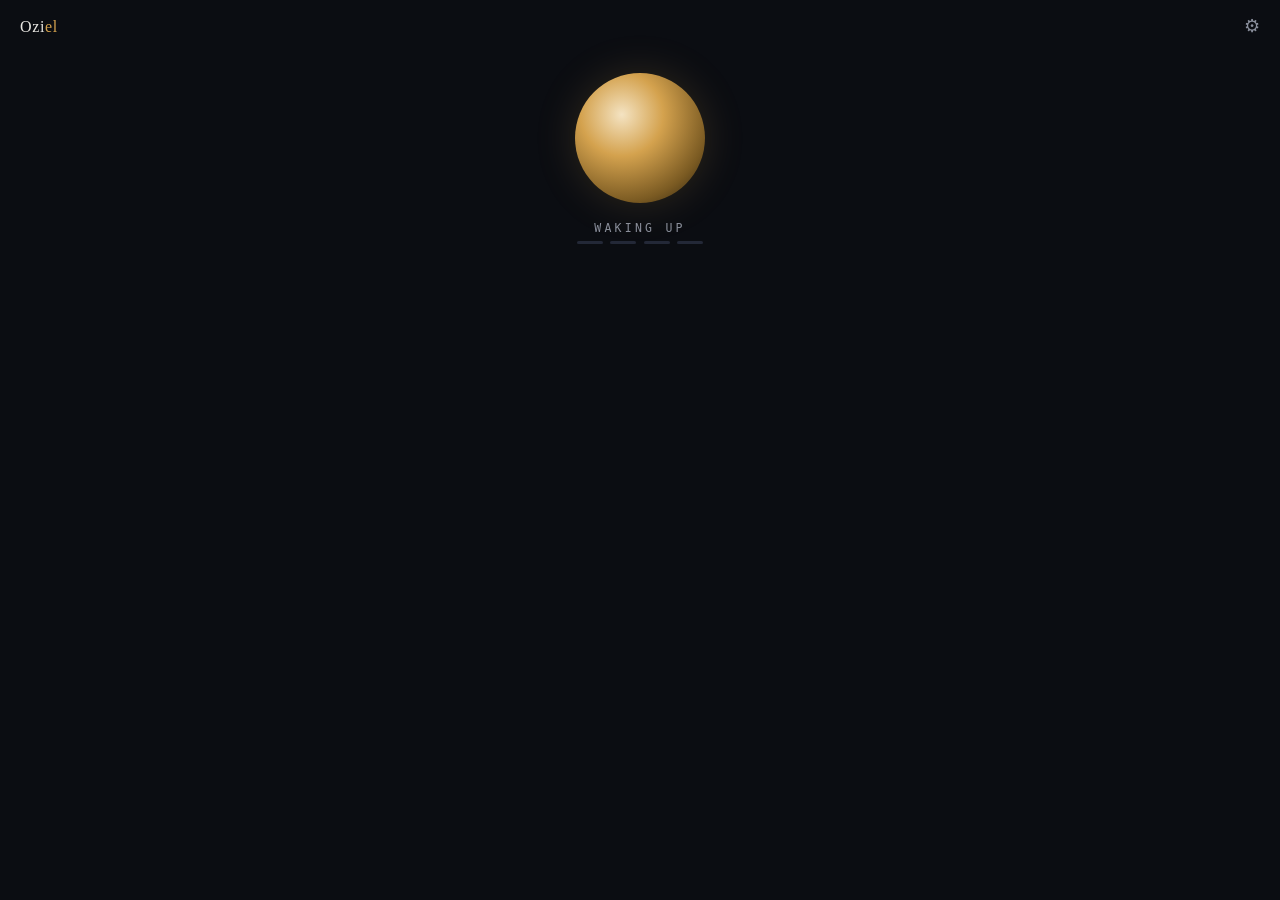
==== oziel/ui/app.html @ 60351906 "The Presence: first runnable build — orb window + voice-driven setup (key, hearing check, voice pick" ====
<!DOCTYPE html>
<html lang="en">
<head>
<meta charset="UTF-8">
<title>Oziel</title>
<style>
  :root {
    --bg: #0b0d12; --ink: #e8e6e1; --dim: #8a8f9c;
    --accent: #d4a24e; --accent-soft: rgba(212,162,78,0.18);
  }
  * { margin: 0; padding: 0; box-sizing: border-box; }
  body {
    background: var(--bg); color: var(--ink);
    font-family: ui-serif, "Iowan Old Style", Georgia, serif;
    height: 100vh; overflow: hidden; user-select: none;
  }
  header {
    display: flex; justify-content: space-between; align-items: center;
    padding: 1rem 1.25rem;
  }
  header .brand { letter-spacing: 0.04em; }
  header .brand em { font-style: normal; color: var(--accent); }
  header button {
    background: none; border: none; color: var(--dim);
    font-size: 1.1rem; cursor: pointer;
  }
  header button:hover { color: var(--accent); }

  /* ------ the orb ------ */
  .stage { display: flex; flex-direction: column; align-items: center; padding-top: 1.25rem; }
  .orb {
    width: 130px; height: 130px; border-radius: 50%;
    background: radial-gradient(circle at 36% 32%,
      #f4e3c2 0%, var(--accent) 34%, #7a5a22 72%, #211a0d 100%);
    box-shadow: 0 0 42px var(--accent-soft);
    animation: breathe 4.5s ease-in-out infinite;
    position: relative;
  }
  @keyframes breathe {
    0%, 100% { transform: scale(1);    box-shadow: 0 0 32px var(--accent-soft); }
    50%      { transform: scale(1.05); box-shadow: 0 0 58px var(--accent-soft); }
  }
  .orb.speaking { animation: glow 0.9s ease-in-out infinite; }
  @keyframes glow {
    0%, 100% { box-shadow: 0 0 40px rgba(212,162,78,0.35); transform: scale(1.02); }
    50%      { box-shadow: 0 0 85px rgba(212,162,78,0.65); transform: scale(1.08); }
  }
  .orb.listening::after {
    content: ""; position: absolute; inset: -14px; border-radius: 50%;
    border: 1.5px solid var(--accent); opacity: 0;
    animation: ripple 1.6s ease-out infinite;
  }
  @keyframes ripple {
    0% { transform: scale(0.85); opacity: 0.7; } 100% { transform: scale(1.25); opacity: 0; }
  }
  .orb.dim { filter: grayscale(0.8) brightness(0.55); animation: none; }

  .status {
    margin-top: 1.1rem; font-family: ui-monospace, Consolas, monospace;
    font-size: 0.72rem; letter-spacing: 0.28em; color: var(--dim);
    text-transform: uppercase;
  }

  /* ------ captions / content ------ */
  .content { padding: 1.4rem 1.6rem; text-align: center; }
  .caption { color: var(--ink); font-size: 1.02rem; line-height: 1.55; min-height: 3.2em; }
  .caption .err { color: #d46a4e; font-size: 0.9rem; }

  .cards { display: flex; flex-direction: column; gap: 0.6rem; margin-top: 1.1rem; }
  .card {
    background: #12151d; border: 1px solid #232837; border-radius: 10px;
    color: var(--ink); padding: 0.8rem 1rem; font-size: 0.98rem;
    cursor: pointer; font-family: inherit;
    display: flex; justify-content: space-between; align-items: center;
  }
  .card:hover { border-color: var(--accent); }
  .card.primary { border-color: var(--accent); background: var(--accent-soft); }
  .card small { color: var(--dim); font-family: ui-monospace, Consolas, monospace; font-size: 0.7rem; }
  .card:disabled { opacity: 0.45; cursor: wait; }

  input[type="password"] {
    width: 100%; background: #12151d; border: 1px solid #232837; border-radius: 10px;
    color: var(--ink); padding: 0.8rem 1rem; font-family: ui-monospace, Consolas, monospace;
    font-size: 0.9rem; outline: none; text-align: center;
  }
  input:focus { border-color: var(--accent); }

  .chips {
    display: flex; gap: 0.45rem; justify-content: center; margin-top: 0.4rem;
  }
  .chip {
    width: 26px; height: 3px; border-radius: 2px; background: #232837;
  }
  .chip.on { background: var(--accent); }

  .meter { margin-top: 1.4rem; font-family: ui-monospace, Consolas, monospace; font-size: 0.72rem; color: var(--dim); }
  .meter .bar { height: 3px; background: #232837; border-radius: 2px; margin-top: 0.4rem; }
  .meter .fill { height: 100%; background: var(--accent); border-radius: 2px; width: 0%; }

  /* settings slide-over */
  #settings {
    position: fixed; inset: 0; background: rgba(11,13,18,0.96);
    padding: 2rem 1.6rem; transform: translateX(100%); transition: transform 0.25s ease;
    overflow-y: auto;
  }
  #settings.open { transform: translateX(0); }
  #settings h2 { font-weight: 400; margin-bottom: 1.2rem; }
  #settings .row { margin-bottom: 1rem; text-align: left; }
  #settings .row label { display: block; color: var(--dim); font-size: 0.8rem; margin-bottom: 0.4rem; }
</style>
</head>
<body>
<header>
  <span class="brand">Ozi<em>el</em></span>
  <button id="gear" title="Settings">⚙</button>
</header>

<div class="stage">
  <div class="orb" id="orb"></div>
  <div class="status" id="status">WAKING UP</div>
  <div class="chips" id="chips" hidden>
    <div class="chip" data-s="key"></div><div class="chip" data-s="hear"></div>
    <div class="chip" data-s="voice"></div><div class="chip" data-s="done"></div>
  </div>
</div>

<div class="content">
  <div class="caption" id="caption"></div>
  <div class="cards" id="cards"></div>
  <div class="meter" id="meter" hidden>
    <span id="meterText">credits $0.00 / $10.00</span>
    <div class="bar"><div class="fill" id="meterFill"></div></div>
  </div>
</div>

<div id="settings">
  <h2>Settings</h2>
  <div class="row"><label>Voice</label><div class="cards" id="setVoice"></div></div>
  <div class="row"><label>Replies</label><div class="cards" id="setVerbosity"></div></div>
  <div class="row"><label>Go-phrase</label>
    <button class="card" disabled>Recorded by voice — arrives with my ears (next build)</button>
  </div>
  <button class="card" id="closeSettings">← Back</button>
</div>

<script>
const $ = id => document.getElementById(id);
const api = () => window.pywebview.api;
const VOICES = [
  ["en_paul_neutral", "Neutral", "steady and calm"],
  ["en_paul_confident", "Confident", "gets things done"],
  ["en_paul_happy", "Happy", "sunny, upbeat"],
];

function orb(state) {           // idle | speaking | listening | dim
  $("orb").className = "orb" + (state === "idle" ? "" : " " + state);
}
function status(t) { $("status").textContent = t; }
function caption(t, isErr) {
  $("caption").innerHTML = isErr ? `<span class="err">${t}</span>` : t;
}
function cards(list) {          // [[label, onclick, primary, sub], ...]
  const box = $("cards"); box.innerHTML = "";
  for (const [label, fn, primary, sub] of list) {
    const b = document.createElement("button");
    b.className = "card" + (primary ? " primary" : "");
    b.innerHTML = label + (sub ? `<small>${sub}</small>` : "");
    b.onclick = () => fn(b);
    box.appendChild(b);
  }
}
function chip(step) {
  $("chips").hidden = false;
  const order = ["key", "hear", "voice", "done"];
  document.querySelectorAll(".chip").forEach(c =>
    c.classList.toggle("on", order.indexOf(c.dataset.s) <= order.indexOf(step)));
}
async function speakUI(text, voice) {
  orb("speaking"); status("SPEAKING");
  const r = await api().speak(text, voice || null);
  orb("idle"); status("IDLE");
  if (!r.ok) caption("Voice error: " + r.error, true);
  return r.ok;
}

/* ---------- setup flow ---------- */
function stepKey() {
  chip("key"); orb("dim"); status("SETUP — YOUR KEY");
  caption("Paste your Mistral API key.<br>It's the only thing you'll ever type.");
  const box = $("cards"); box.innerHTML = "";
  const input = document.createElement("input");
  input.type = "password"; input.placeholder = "sk-…";
  const go = document.createElement("button");
  go.className = "card primary"; go.textContent = "Connect";
  go.onclick = async () => {
    go.disabled = true; status("CHECKING KEY");
    const r = await api().save_key(input.value);
    if (r.ok) stepHear();
    else { go.disabled = false; caption(r.error, true); status("SETUP — YOUR KEY"); }
  };
  box.append(input, go);
}
async function stepHear() {
  chip("hear"); orb("idle");
  caption("From here on, we talk.");
  cards([]);
  await new Promise(r => setTimeout(r, 400));
  orb("speaking"); status("SPEAKING");
  caption("“Hello. I'm Oziel. If you can hear me clearly, tap yes.”");
  const r = await api().greet();
  orb("idle"); status("WAITING");
  if (!r.ok) { caption("I couldn't speak: " + r.error, true); }
  cards([
    ["Yes — I hear you", () => stepVoice(), true],
    ["Play it again", () => stepHear()],
  ]);
}
function stepVoice() {
  chip("voice"); status("SETUP — PICK MY VOICE");
  caption("Which voice should be mine?<br>Tap ▶ to hear each.");
  cards(VOICES.map(([slug, name, sub]) => [
    `▶ ${name}`,
    async (btn) => {
      btn.disabled = true;
      await speakUI(null_or_sample(slug), slug);
      btn.disabled = false;
      cards([[`Use ${name}`, async () => {
        await api().choose_voice(slug); stepDone();
      }, true], ["← Hear the others", () => stepVoice()]]);
    },
    false, sub,
  ]));
}
function null_or_sample(slug) {
  return {
    en_paul_neutral: "This is my neutral voice. Steady and calm.",
    en_paul_confident: "This is my confident voice. I get things done.",
    en_paul_happy: "This is my happy voice. Every errand is a pleasure!",
  }[slug];
}
async function stepDone() {
  chip("done"); status("FINISHING");
  caption("That's everything for today.<br>My ears — and your go-phrase — arrive in the next build.");
  cards([]);
  orb("speaking");
  await api().complete_setup();
  home();
}

/* ---------- home ---------- */
async function home() {
  $("chips").hidden = true;
  const s = await api().get_state();
  orb("idle"); status("RESTING — EARS ARRIVE NEXT BUILD");
  caption("I'm set up. The voice loop is the next milestone.");
  cards([["Say hello", async () => {
    await speakUI("Hello Immanuel. Still here. Still ready.");
    status("RESTING — EARS ARRIVE NEXT BUILD");
  }, true]]);
  $("meter").hidden = false;
  $("meterText").textContent = `credits $${s.usage_usd.toFixed(2)} / $10.00`;
  $("meterFill").style.width = Math.min(100, s.usage_usd * 10) + "%";
}

/* ---------- settings ---------- */
$("gear").onclick = async () => {
  const s = await api().get_state();
  const v = $("setVoice"); v.innerHTML = "";
  for (const [slug, name] of VOICES) {
    const b = document.createElement("button");
    b.className = "card" + (s.voice === slug ? " primary" : "");
    b.textContent = name;
    b.onclick = async () => { await api().choose_voice(slug); $("gear").onclick(); };
    v.appendChild(b);
  }
  const vb = $("setVerbosity"); vb.innerHTML = "";
  for (const level of ["brief", "chatty"]) {
    const b = document.createElement("button");
    b.className = "card" + (s.verbosity === level ? " primary" : "");
    b.textContent = level;
    b.onclick = async () => { await api().set_verbosity(level); $("gear").onclick(); };
    vb.appendChild(b);
  }
  $("settings").classList.add("open");
};
$("closeSettings").onclick = () => $("settings").classList.remove("open");

/* ---------- boot ---------- */
window.addEventListener("pywebviewready", async () => {
  const s = await api().get_state();
  if (s.setup_complete) home();
  else if (s.has_key) stepHear();
  else stepKey();
});
</script>
</body>
</html>
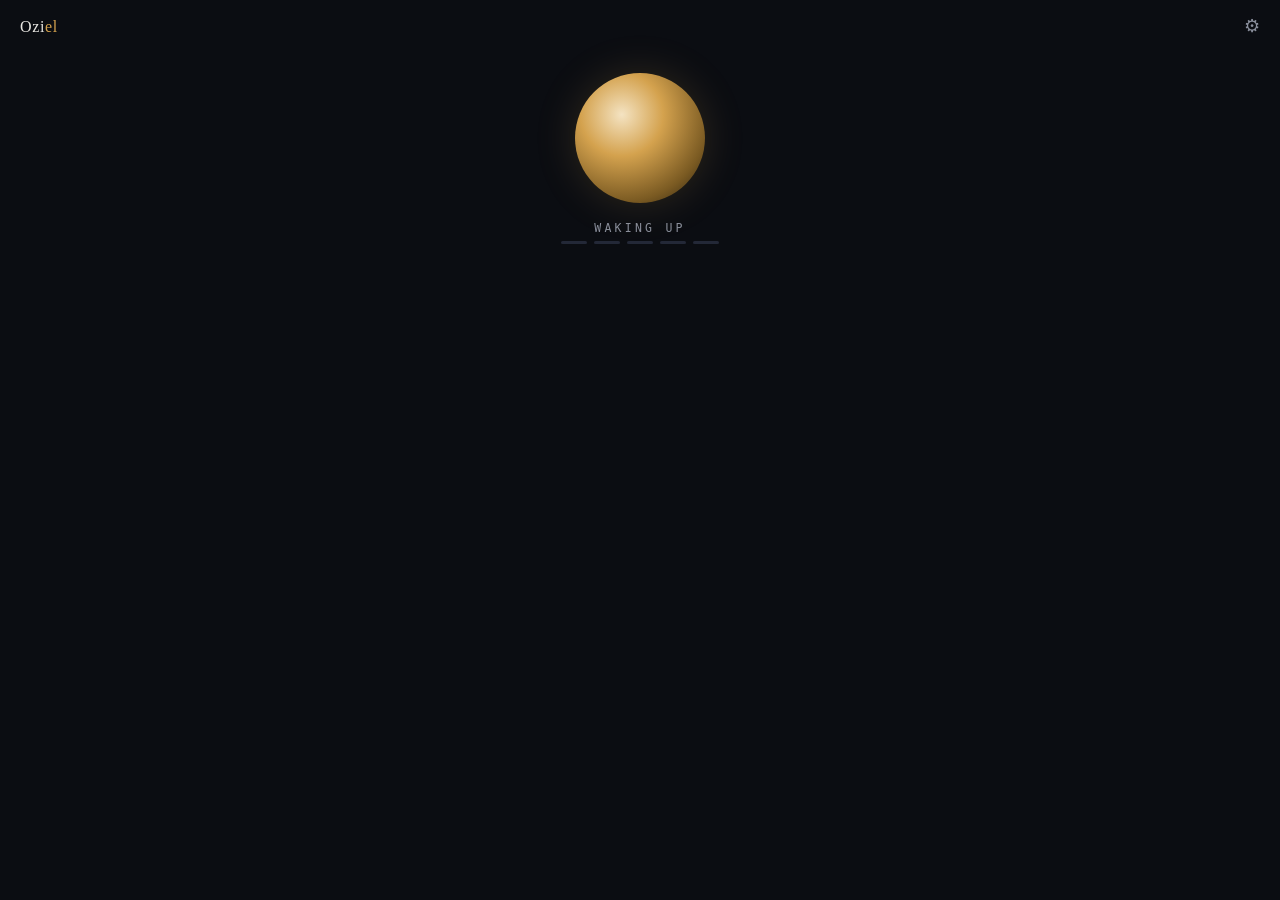
==== commit 6801e3f1: "Setup: add name step (Oziel greets you by name), personalize home, Reset setup in settings Co-Author" ====
--- a/oziel/ui/app.html
+++ b/oziel/ui/app.html
@@ -78,7 +78,7 @@
   .card small { color: var(--dim); font-family: ui-monospace, Consolas, monospace; font-size: 0.7rem; }
   .card:disabled { opacity: 0.45; cursor: wait; }
 
-  input[type="password"] {
+  input[type="password"], input[type="text"] {
     width: 100%; background: #12151d; border: 1px solid #232837; border-radius: 10px;
     color: var(--ink); padding: 0.8rem 1rem; font-family: ui-monospace, Consolas, monospace;
     font-size: 0.9rem; outline: none; text-align: center;
@@ -120,7 +120,8 @@
   <div class="status" id="status">WAKING UP</div>
   <div class="chips" id="chips" hidden>
     <div class="chip" data-s="key"></div><div class="chip" data-s="hear"></div>
-    <div class="chip" data-s="voice"></div><div class="chip" data-s="done"></div>
+    <div class="chip" data-s="name"></div><div class="chip" data-s="voice"></div>
+    <div class="chip" data-s="done"></div>
   </div>
 </div>
 
@@ -140,6 +141,9 @@
   <div class="row"><label>Go-phrase</label>
     <button class="card" disabled>Recorded by voice — arrives with my ears (next build)</button>
   </div>
+  <div class="row"><label>Start over</label>
+    <button class="card" id="resetSetup">Reset setup — relive the first run</button>
+  </div>
   <button class="card" id="closeSettings">← Back</button>
 </div>
 
@@ -171,7 +175,7 @@
 }
 function chip(step) {
   $("chips").hidden = false;
-  const order = ["key", "hear", "voice", "done"];
+  const order = ["key", "hear", "name", "voice", "done"];
   document.querySelectorAll(".chip").forEach(c =>
     c.classList.toggle("on", order.indexOf(c.dataset.s) <= order.indexOf(step)));
 }
@@ -184,21 +188,31 @@
 }
 
 /* ---------- setup flow ---------- */
-function stepKey() {
+async function stepKey() {
   chip("key"); orb("dim"); status("SETUP — YOUR KEY");
   caption("Paste your Mistral API key.<br>It's the only thing you'll ever type.");
   const box = $("cards"); box.innerHTML = "";
   const input = document.createElement("input");
-  input.type = "password"; input.placeholder = "sk-…";
+  input.type = "password"; input.placeholder = "paste your key here";
   const go = document.createElement("button");
   go.className = "card primary"; go.textContent = "Connect";
-  go.onclick = async () => {
+  const submit = async (fn) => {
     go.disabled = true; status("CHECKING KEY");
-    const r = await api().save_key(input.value);
+    let r;
+    try { r = await fn(); }
+    catch (e) { r = { ok: false, error: "App error: " + e }; }
     if (r.ok) stepHear();
     else { go.disabled = false; caption(r.error, true); status("SETUP — YOUR KEY"); }
   };
+  go.onclick = () => submit(() => api().save_key(input.value));
   box.append(input, go);
+  if (await api().local_key_available()) {
+    const local = document.createElement("button");
+    local.className = "card";
+    local.innerHTML = "Use the key found on this machine <small>.env</small>";
+    local.onclick = () => submit(() => api().use_local_key());
+    box.appendChild(local);
+  }
 }
 async function stepHear() {
   chip("hear"); orb("idle");
@@ -211,9 +225,27 @@
   orb("idle"); status("WAITING");
   if (!r.ok) { caption("I couldn't speak: " + r.error, true); }
   cards([
-    ["Yes — I hear you", () => stepVoice(), true],
+    ["Yes — I hear you", () => stepName(), true],
     ["Play it again", () => stepHear()],
   ]);
+}
+function stepName() {
+  chip("name"); orb("idle"); status("SETUP — YOUR NAME");
+  caption("What should I call you?<br><small style='color:var(--dim)'>Once I have ears, you'll just say it.</small>");
+  const box = $("cards"); box.innerHTML = "";
+  const input = document.createElement("input");
+  input.type = "text"; input.placeholder = "your name";
+  const go = document.createElement("button");
+  go.className = "card primary"; go.textContent = "That's me";
+  go.onclick = async () => {
+    go.disabled = true;
+    const r = await api().save_name(input.value);
+    if (!r.ok) { go.disabled = false; caption(r.error, true); return; }
+    caption("");
+    await speakUI(`Nice to meet you, ${input.value.trim()}. Now — help me pick my voice.`);
+    stepVoice();
+  };
+  box.append(input, go);
 }
 function stepVoice() {
   chip("voice"); status("SETUP — PICK MY VOICE");
@@ -254,7 +286,7 @@
   orb("idle"); status("RESTING — EARS ARRIVE NEXT BUILD");
   caption("I'm set up. The voice loop is the next milestone.");
   cards([["Say hello", async () => {
-    await speakUI("Hello Immanuel. Still here. Still ready.");
+    await speakUI(`Hello${s.user_name ? " " + s.user_name : ""}. Still here. Still ready.`);
     status("RESTING — EARS ARRIVE NEXT BUILD");
   }, true]]);
   $("meter").hidden = false;
@@ -284,6 +316,10 @@
   $("settings").classList.add("open");
 };
 $("closeSettings").onclick = () => $("settings").classList.remove("open");
+$("resetSetup").onclick = async () => {
+  await api().reset_setup();
+  location.reload();
+};
 
 /* ---------- boot ---------- */
 window.addEventListener("pywebviewready", async () => {
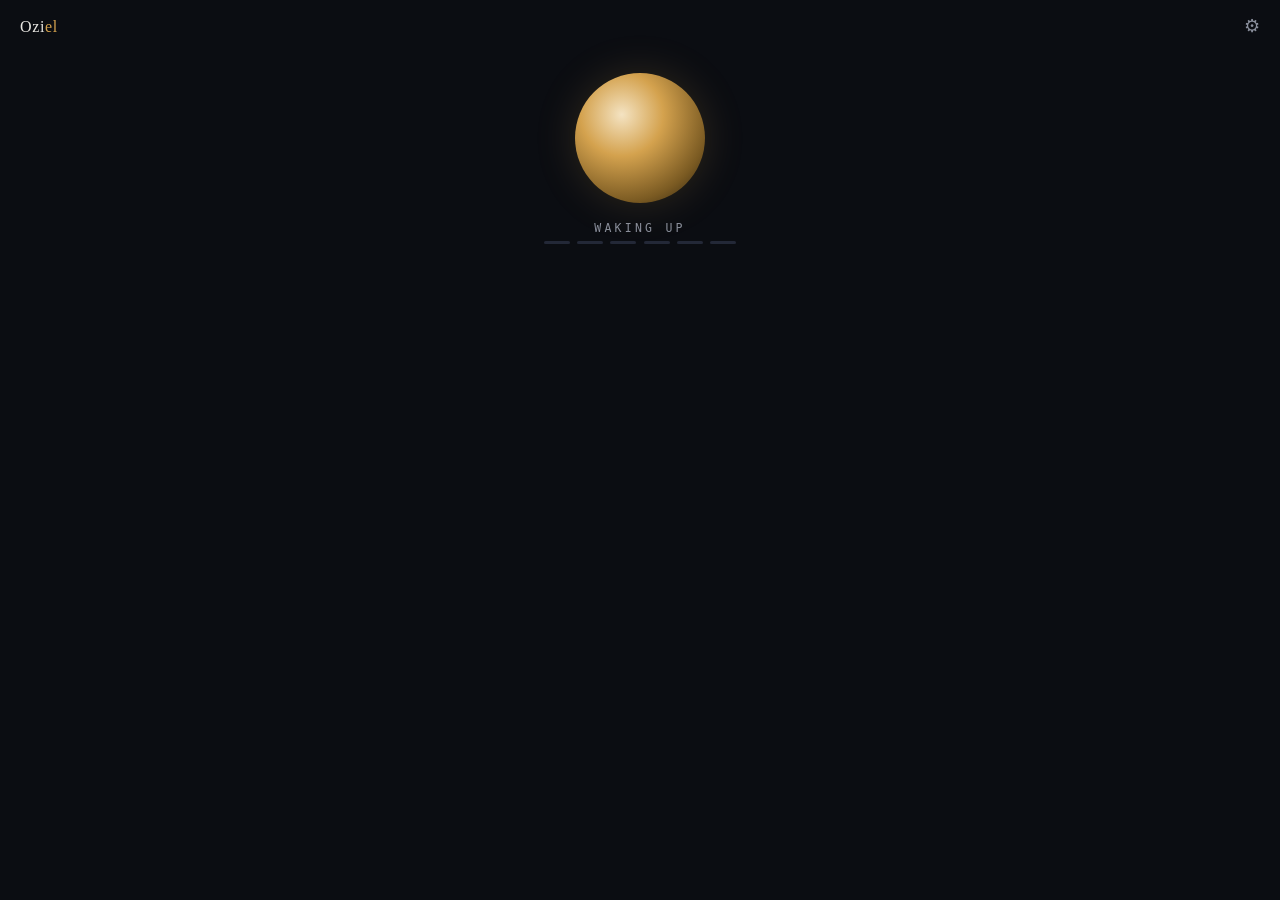
==== commit a1ac8fd2: "The ears: mic capture + STT, voice-captured go-phrase with double-check, push-to-talk conversation o" ====
--- a/oziel/ui/app.html
+++ b/oziel/ui/app.html
@@ -121,7 +121,7 @@
   <div class="chips" id="chips" hidden>
     <div class="chip" data-s="key"></div><div class="chip" data-s="hear"></div>
     <div class="chip" data-s="name"></div><div class="chip" data-s="voice"></div>
-    <div class="chip" data-s="done"></div>
+    <div class="chip" data-s="phrase"></div><div class="chip" data-s="done"></div>
   </div>
 </div>
 
@@ -139,7 +139,7 @@
   <div class="row"><label>Voice</label><div class="cards" id="setVoice"></div></div>
   <div class="row"><label>Replies</label><div class="cards" id="setVerbosity"></div></div>
   <div class="row"><label>Go-phrase</label>
-    <button class="card" disabled>Recorded by voice — arrives with my ears (next build)</button>
+    <button class="card" id="rerecordPhrase">🎙 Re-record go-phrase</button>
   </div>
   <div class="row"><label>Start over</label>
     <button class="card" id="resetSetup">Reset setup — relive the first run</button>
@@ -175,7 +175,7 @@
 }
 function chip(step) {
   $("chips").hidden = false;
-  const order = ["key", "hear", "name", "voice", "done"];
+  const order = ["key", "hear", "name", "voice", "phrase", "done"];
   document.querySelectorAll(".chip").forEach(c =>
     c.classList.toggle("on", order.indexOf(c.dataset.s) <= order.indexOf(step)));
 }
@@ -257,7 +257,7 @@
       await speakUI(null_or_sample(slug), slug);
       btn.disabled = false;
       cards([[`Use ${name}`, async () => {
-        await api().choose_voice(slug); stepDone();
+        await api().choose_voice(slug); stepPhrase(() => stepDone());
       }, true], ["← Hear the others", () => stepVoice()]]);
     },
     false, sub,
@@ -270,9 +270,62 @@
     en_paul_happy: "This is my happy voice. Every errand is a pleasure!",
   }[slug];
 }
+/* ---------- listening + go-phrase ---------- */
+function norm(t) {
+  return (t || "").toLowerCase().replace(/[^a-z0-9\s]/g, "").replace(/\s+/g, " ").trim();
+}
+async function listen(maxs) {
+  orb("listening"); status("LISTENING");
+  const r = await api().record_and_transcribe(maxs || 10);
+  orb("idle"); status("IDLE");
+  return r;
+}
+function stepPhrase(onDone) {
+  chip("phrase"); status("SETUP — YOUR GO-PHRASE");
+  caption("Risky actions — deleting, sending, paying — wait for a phrase only you know.<br>Think of one you'd never say by accident, then tap and say it.");
+  cards([
+    ["🎙 Record my phrase", () => capturePhrase(onDone), true],
+    ["Skip for now", async () => {
+      await speakUI("Skipping. Risky actions stay locked until we set it.");
+      onDone();
+    }],
+  ]);
+}
+async function capturePhrase(onDone) {
+  cards([]); caption("Say your phrase…");
+  const r = await listen(12);
+  if (!r.ok || !r.text) {
+    caption(r.error || "I didn't hear anything.", true);
+    return stepPhrase(onDone);
+  }
+  const phrase = r.text.trim();
+  await speakUI(`I heard: ${phrase}. Did I get it right?`);
+  cards([
+    ["Yes — that's it", () => verifyPhrase(phrase, 1, onDone), true],
+    ["No — try again", () => capturePhrase(onDone)],
+  ]);
+}
+async function verifyPhrase(phrase, round, onDone) {
+  cards([]);
+  caption(`Reliability check ${round} of 2 — say it again.`);
+  await speakUI(round === 1 ? "Say it once more." : "And one last time.");
+  const r = await listen(12);
+  if (!r.ok || norm(r.text) !== norm(phrase)) {
+    caption(`I heard “${(r.text || "—").trim()}” — that didn't match.`, true);
+    return cards([
+      ["Run the check again", () => verifyPhrase(phrase, round, onDone), true],
+      ["Pick a different phrase", () => capturePhrase(onDone)],
+    ]);
+  }
+  if (round < 2) return verifyPhrase(phrase, round + 1, onDone);
+  await api().save_phrase(phrase);
+  await speakUI("Locked in. That phrase stays between us.");
+  onDone();
+}
+
 async function stepDone() {
   chip("done"); status("FINISHING");
-  caption("That's everything for today.<br>My ears — and your go-phrase — arrive in the next build.");
+  caption("That's everything.");
   cards([]);
   orb("speaking");
   await api().complete_setup();
@@ -280,18 +333,38 @@
 }
 
 /* ---------- home ---------- */
+async function refreshMeter(s) {
+  s = s || await api().get_state();
+  $("meter").hidden = false;
+  $("meterText").textContent = `credits $${s.usage_usd.toFixed(2)} / $10.00`;
+  $("meterFill").style.width = Math.min(100, s.usage_usd * 10) + "%";
+}
 async function home() {
   $("chips").hidden = true;
   const s = await api().get_state();
-  orb("idle"); status("RESTING — EARS ARRIVE NEXT BUILD");
-  caption("I'm set up. The voice loop is the next milestone.");
-  cards([["Say hello", async () => {
-    await speakUI(`Hello${s.user_name ? " " + s.user_name : ""}. Still here. Still ready.`);
-    status("RESTING — EARS ARRIVE NEXT BUILD");
-  }, true]]);
-  $("meter").hidden = false;
-  $("meterText").textContent = `credits $${s.usage_usd.toFixed(2)} / $10.00`;
-  $("meterFill").style.width = Math.min(100, s.usage_usd * 10) + "%";
+  orb("idle"); status("READY — TAP THE MIC");
+  caption("Tap the mic and talk to me.<br><small style='color:var(--dim)'>Wake word and hands are on the way.</small>");
+  cards([["🎙 Talk to me", () => talk(), true]]);
+  refreshMeter(s);
+}
+async function talk() {
+  const r = await listen(12);
+  if (!r.ok || !r.text) {
+    caption(r.error || "I didn't catch that.", true);
+    status("READY — TAP THE MIC");
+    return;
+  }
+  caption(`<small style="color:var(--dim)">you</small> ${r.text}`);
+  orb("speaking"); status("THINKING");
+  const reply = await api().chat_reply(r.text);
+  if (!reply.ok) {
+    caption(reply.error, true); orb("idle"); status("READY — TAP THE MIC");
+    return;
+  }
+  caption(`<small style="color:var(--dim)">you</small> ${r.text}<br><small style="color:var(--accent)">oziel</small> ${reply.text}`);
+  await speakUI(reply.text);
+  status("READY — TAP THE MIC");
+  refreshMeter();
 }
 
 /* ---------- settings ---------- */
@@ -320,6 +393,10 @@
   await api().reset_setup();
   location.reload();
 };
+$("rerecordPhrase").onclick = () => {
+  $("settings").classList.remove("open");
+  stepPhrase(() => home());
+};
 
 /* ---------- boot ---------- */
 window.addEventListener("pywebviewready", async () => {
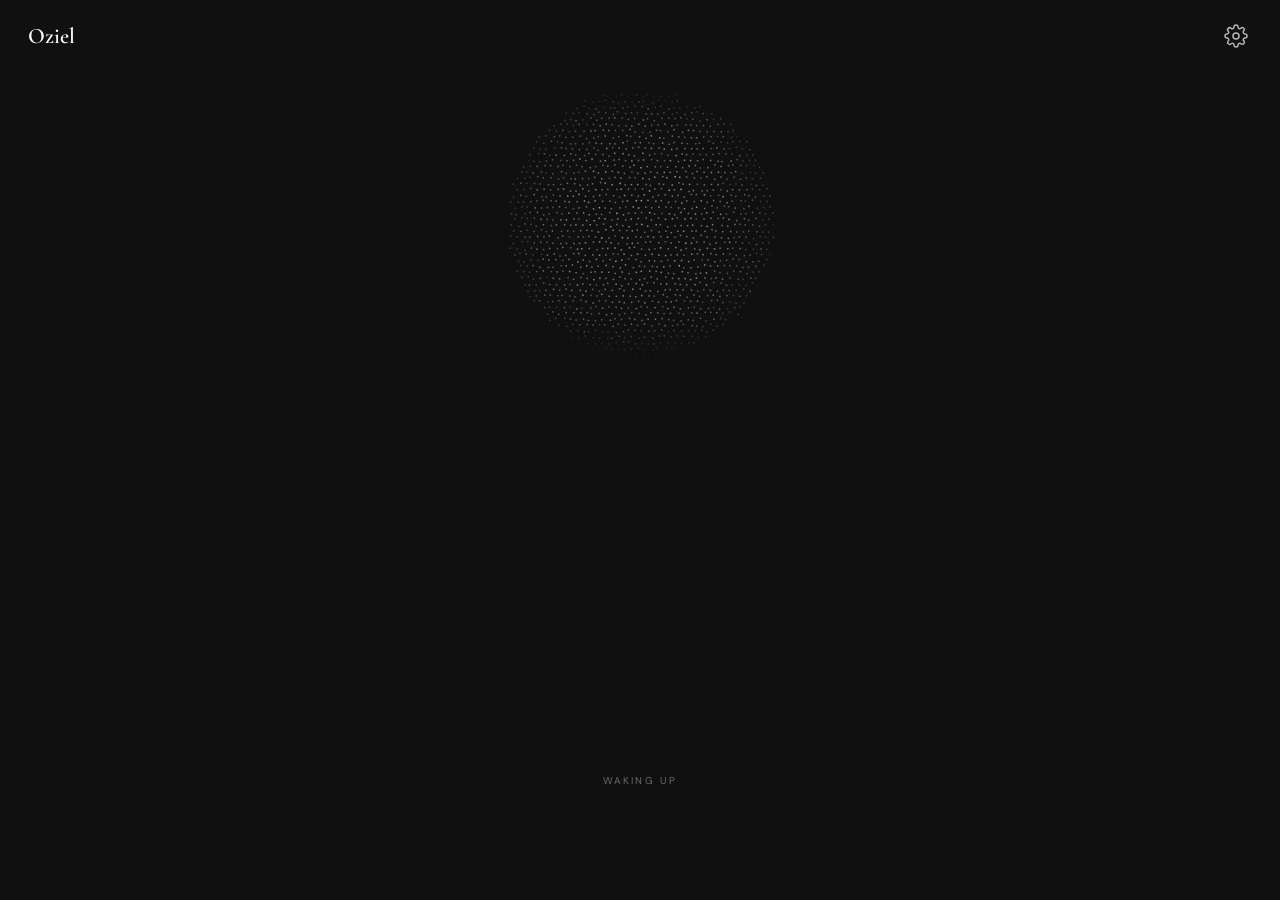
==== commit c5c0b75d: "Live-first Oziel: Gemini Live full-duplex voice loop, conversational setup, flat dot-matrix orb - oz" ====
--- a/oziel/ui/app.html
+++ b/oziel/ui/app.html
@@ -3,406 +3,557 @@
 <head>
 <meta charset="UTF-8">
 <title>Oziel</title>
+<link rel="stylesheet" href="fonts.css">
 <style>
   :root {
-    --bg: #0b0d12; --ink: #e8e6e1; --dim: #8a8f9c;
-    --accent: #d4a24e; --accent-soft: rgba(212,162,78,0.18);
+    --bg: #101010;
+    --ink: #FDFDFD;
+    --cream: #F7F2E8;
+    /* the accent: one hex drives the listening dots, the buttons and
+       the owner's transcript line. change these two together. */
+    --accent: #D4A24E;
+    --accent-soft: rgba(212,162,78,0.12);
+    --dim: rgba(253,253,253,0.38);
+    --hair: rgba(253,253,253,0.20);
+    --err: #D46A4E;
+    --serif: 'Cormorant Garamond', 'Iowan Old Style', Georgia, serif;
+    --sans: 'DM Sans', 'Segoe UI', system-ui, sans-serif;
   }
   * { margin: 0; padding: 0; box-sizing: border-box; }
+  html, body { height: 100%; }
   body {
-    background: var(--bg); color: var(--ink);
-    font-family: ui-serif, "Iowan Old Style", Georgia, serif;
-    height: 100vh; overflow: hidden; user-select: none;
-  }
-  header {
-    display: flex; justify-content: space-between; align-items: center;
-    padding: 1rem 1.25rem;
-  }
-  header .brand { letter-spacing: 0.04em; }
-  header .brand em { font-style: normal; color: var(--accent); }
-  header button {
-    background: none; border: none; color: var(--dim);
-    font-size: 1.1rem; cursor: pointer;
-  }
-  header button:hover { color: var(--accent); }
-
-  /* ------ the orb ------ */
-  .stage { display: flex; flex-direction: column; align-items: center; padding-top: 1.25rem; }
-  .orb {
-    width: 130px; height: 130px; border-radius: 50%;
-    background: radial-gradient(circle at 36% 32%,
-      #f4e3c2 0%, var(--accent) 34%, #7a5a22 72%, #211a0d 100%);
-    box-shadow: 0 0 42px var(--accent-soft);
-    animation: breathe 4.5s ease-in-out infinite;
-    position: relative;
-  }
-  @keyframes breathe {
-    0%, 100% { transform: scale(1);    box-shadow: 0 0 32px var(--accent-soft); }
-    50%      { transform: scale(1.05); box-shadow: 0 0 58px var(--accent-soft); }
-  }
-  .orb.speaking { animation: glow 0.9s ease-in-out infinite; }
-  @keyframes glow {
-    0%, 100% { box-shadow: 0 0 40px rgba(212,162,78,0.35); transform: scale(1.02); }
-    50%      { box-shadow: 0 0 85px rgba(212,162,78,0.65); transform: scale(1.08); }
-  }
-  .orb.listening::after {
-    content: ""; position: absolute; inset: -14px; border-radius: 50%;
-    border: 1.5px solid var(--accent); opacity: 0;
-    animation: ripple 1.6s ease-out infinite;
-  }
-  @keyframes ripple {
-    0% { transform: scale(0.85); opacity: 0.7; } 100% { transform: scale(1.25); opacity: 0; }
-  }
-  .orb.dim { filter: grayscale(0.8) brightness(0.55); animation: none; }
-
+    background: var(--bg); color: var(--ink); font-family: var(--serif);
+    overflow: hidden; user-select: none; cursor: default;
+  }
+  /* the design is 800x600: header 72 + content 434 + buttons 94.
+     laid out as flex so those three bands hold their proportions even
+     if the window frame eats a few pixels. */
+  .screen { position: absolute; inset: 0; display: flex; flex-direction: column; }
+
+  /* ------ header ------ */
+  .hdr {
+    flex: 0 0 72px; height: 72px;
+    display: flex; align-items: center; justify-content: space-between;
+    padding: 20px 28px; gap: 8px;
+  }
+  .hdr.left { justify-content: flex-start; }
+  .hdr.left .title { flex: 1 1 auto; }
+  .title { font-family: var(--serif); font-weight: 600; font-size: 22px; line-height: 130%; }
+  .iconbtn {
+    width: 32px; height: 32px; flex: 0 0 32px; border: none; background: none;
+    border-radius: 999px; display: grid; place-items: center;
+    color: var(--ink); opacity: 0.7; cursor: pointer;
+  }
+  .iconbtn:hover { opacity: 1; color: var(--accent); }
+  .iconbtn.back { color: var(--cream); }
+  .iconbtn.back:hover { color: var(--cream); opacity: 1; }
+
+  /* ------ content: orb + transcript ------ */
+  .content {
+    flex: 1 1 auto; min-height: 0;
+    display: flex; flex-direction: column; align-items: center;
+    justify-content: center; gap: 10px; padding: 16px 0;
+  }
+  #orb {
+    width: 300px; height: 300px; display: block; flex: 0 0 auto; margin: -16px 0;
+    -webkit-mask-image: linear-gradient(to bottom,
+      transparent 0%, #000 16%, #000 84%, transparent 100%);
+    mask-image: linear-gradient(to bottom,
+      transparent 0%, #000 16%, #000 84%, transparent 100%);
+  }
+  .transcript {
+    width: 100%; flex: 1 1 auto; min-height: 60px; position: relative;
+  }
+  /* the newest line sits on the band's floor; a long reply pushes the older
+     text up past the orb, where it dissolves into the fade */
+  .tstack {
+    position: absolute; left: 0; right: 0; bottom: 6px; height: 210px;
+    padding: 0 28px; overflow: hidden;
+    display: flex; flex-direction: column; align-items: center;
+    justify-content: flex-end; gap: 12px; text-align: center;
+    -webkit-mask-image: linear-gradient(to bottom, transparent 0, #000 88px, #000 100%);
+    mask-image: linear-gradient(to bottom, transparent 0, #000 88px, #000 100%);
+    -webkit-mask-repeat: no-repeat; mask-repeat: no-repeat;
+  }
+  .line {
+    font-family: var(--serif); font-weight: 400; font-size: 16px;
+    line-height: 125%; max-width: 744px;
+  }
+  .line.you { color: var(--accent); }
+  .line.oz  { color: var(--ink); }
+  .line:empty { display: none; }
   .status {
-    margin-top: 1.1rem; font-family: ui-monospace, Consolas, monospace;
-    font-size: 0.72rem; letter-spacing: 0.28em; color: var(--dim);
-    text-transform: uppercase;
-  }
-
-  /* ------ captions / content ------ */
-  .content { padding: 1.4rem 1.6rem; text-align: center; }
-  .caption { color: var(--ink); font-size: 1.02rem; line-height: 1.55; min-height: 3.2em; }
-  .caption .err { color: #d46a4e; font-size: 0.9rem; }
-
-  .cards { display: flex; flex-direction: column; gap: 0.6rem; margin-top: 1.1rem; }
-  .card {
-    background: #12151d; border: 1px solid #232837; border-radius: 10px;
-    color: var(--ink); padding: 0.8rem 1rem; font-size: 0.98rem;
-    cursor: pointer; font-family: inherit;
-    display: flex; justify-content: space-between; align-items: center;
-  }
-  .card:hover { border-color: var(--accent); }
-  .card.primary { border-color: var(--accent); background: var(--accent-soft); }
-  .card small { color: var(--dim); font-family: ui-monospace, Consolas, monospace; font-size: 0.7rem; }
-  .card:disabled { opacity: 0.45; cursor: wait; }
-
-  input[type="password"], input[type="text"] {
-    width: 100%; background: #12151d; border: 1px solid #232837; border-radius: 10px;
-    color: var(--ink); padding: 0.8rem 1rem; font-family: ui-monospace, Consolas, monospace;
-    font-size: 0.9rem; outline: none; text-align: center;
-  }
-  input:focus { border-color: var(--accent); }
-
-  .chips {
-    display: flex; gap: 0.45rem; justify-content: center; margin-top: 0.4rem;
-  }
-  .chip {
-    width: 26px; height: 3px; border-radius: 2px; background: #232837;
-  }
-  .chip.on { background: var(--accent); }
-
-  .meter { margin-top: 1.4rem; font-family: ui-monospace, Consolas, monospace; font-size: 0.72rem; color: var(--dim); }
-  .meter .bar { height: 3px; background: #232837; border-radius: 2px; margin-top: 0.4rem; }
-  .meter .fill { height: 100%; background: var(--accent); border-radius: 2px; width: 0%; }
-
-  /* settings slide-over */
+    flex: 0 0 auto; width: 100%; text-align: center;
+    font-family: var(--sans); font-size: 10px; letter-spacing: 0.22em;
+    text-transform: uppercase; color: var(--dim); min-height: 16px;
+  }
+  .status.err {
+    color: var(--err); font-size: 12px; letter-spacing: 0.01em;
+    text-transform: none; max-width: 620px; margin: 0 auto;
+  }
+
+  /* the one typed step: the input needs room the live layout doesn't */
+  #home.keying #orb { margin: -26px 0; }
+  #home.keying .transcript { flex: 0 0 auto; min-height: 44px; }
+  #keybox { display: flex; justify-content: center; }
+  #keybox[hidden] { display: none; }
+  #keyInput {
+    width: 440px; background: rgba(253,253,253,0.04);
+    border: 1px solid var(--hair); border-radius: 999px;
+    padding: 11px 20px; color: var(--ink); font-family: var(--sans);
+    font-size: 13px; letter-spacing: 0.02em; text-align: center; outline: none;
+  }
+  #keyInput::placeholder { color: var(--dim); letter-spacing: 0.01em; }
+  #keyInput:focus { border-color: var(--accent); }
+
+  /* ------ buttons ------ */
+  .btnrow {
+    flex: 0 0 94px; height: 94px;
+    display: flex; align-items: flex-start; gap: 16px; padding: 20px 120px 32px;
+  }
+  .pill {
+    flex: 1 1 0; min-width: 0; height: 42px; padding: 10px 20px;
+    border: 1px solid var(--accent); border-radius: 999px; background: none;
+    color: var(--accent); font-family: var(--sans); font-weight: 400;
+    font-size: 14px; line-height: 160%; letter-spacing: 0.01em;
+    display: flex; align-items: center; justify-content: center;
+    white-space: nowrap; overflow: hidden; text-overflow: ellipsis;
+    cursor: pointer;
+  }
+  .pill:hover { background: var(--accent-soft); }
+  .pill:disabled { opacity: 0.4; cursor: default; background: none; }
+
+  /* ------ settings ------ */
   #settings {
-    position: fixed; inset: 0; background: rgba(11,13,18,0.96);
-    padding: 2rem 1.6rem; transform: translateX(100%); transition: transform 0.25s ease;
-    overflow-y: auto;
+    background: var(--bg); transform: translateX(100%);
+    transition: transform 0.22s ease;
   }
   #settings.open { transform: translateX(0); }
-  #settings h2 { font-weight: 400; margin-bottom: 1.2rem; }
-  #settings .row { margin-bottom: 1rem; text-align: left; }
-  #settings .row label { display: block; color: var(--dim); font-size: 0.8rem; margin-bottom: 0.4rem; }
+  .setbody {
+    flex: 1 1 auto; min-height: 0;
+    padding: 8px 28px 28px; overflow-y: auto;
+    display: flex; flex-direction: column; gap: 20px;
+  }
+  .row { display: flex; flex-direction: column; gap: 10px; }
+  .rlabel {
+    font-family: var(--sans); font-size: 10px; letter-spacing: 0.22em;
+    text-transform: uppercase; color: var(--dim);
+  }
+  .opts { display: flex; flex-wrap: wrap; gap: 12px; }
+  .opt {
+    padding: 9px 18px; border: 1px solid var(--hair); border-radius: 999px;
+    background: none; color: rgba(253,253,253,0.72); font-family: var(--sans);
+    font-size: 13px; line-height: 160%; letter-spacing: 0.01em;
+    display: flex; align-items: center; gap: 8px; cursor: pointer;
+  }
+  .opt:hover { border-color: var(--accent); color: var(--accent); }
+  .opt.on { border-color: var(--accent); color: var(--accent); background: var(--accent-soft); }
+  .opt .sub { font-size: 11px; opacity: 0.55; }
+  .opt.note { cursor: default; border-style: dashed; }
+  .opt.note:hover { border-color: var(--hair); color: rgba(253,253,253,0.72); }
+  .opt.danger:hover { border-color: var(--err); color: var(--err); }
 </style>
 </head>
 <body>
-<header>
-  <span class="brand">Ozi<em>el</em></span>
-  <button id="gear" title="Settings">⚙</button>
-</header>
-
-<div class="stage">
-  <div class="orb" id="orb"></div>
-  <div class="status" id="status">WAKING UP</div>
-  <div class="chips" id="chips" hidden>
-    <div class="chip" data-s="key"></div><div class="chip" data-s="hear"></div>
-    <div class="chip" data-s="name"></div><div class="chip" data-s="voice"></div>
-    <div class="chip" data-s="phrase"></div><div class="chip" data-s="done"></div>
+
+<!-- ---------------- home ---------------- -->
+<div class="screen" id="home">
+  <div class="hdr">
+    <span class="title">Oziel</span>
+    <button class="iconbtn" id="gear" title="Settings">
+      <svg width="24" height="24" viewBox="0 0 24 24" fill="none" stroke="currentColor"
+           stroke-width="1.5" stroke-linecap="round" stroke-linejoin="round">
+        <circle cx="12" cy="12" r="3"></circle>
+        <path d="M19.4 15a1.65 1.65 0 0 0 .33 1.82l.06.06a2 2 0 1 1-2.83 2.83l-.06-.06a1.65 1.65 0 0 0-1.82-.33 1.65 1.65 0 0 0-1 1.51V21a2 2 0 1 1-4 0v-.09A1.65 1.65 0 0 0 9 19.4a1.65 1.65 0 0 0-1.82.33l-.06.06a2 2 0 1 1-2.83-2.83l.06-.06A1.65 1.65 0 0 0 4.6 15a1.65 1.65 0 0 0-1.51-1H3a2 2 0 1 1 0-4h.09A1.65 1.65 0 0 0 4.6 9a1.65 1.65 0 0 0-.33-1.82l-.06-.06a2 2 0 1 1 2.83-2.83l.06.06A1.65 1.65 0 0 0 9 4.6 1.65 1.65 0 0 0 10 3.09V3a2 2 0 1 1 4 0v.09a1.65 1.65 0 0 0 1 1.51 1.65 1.65 0 0 0 1.82-.33l.06-.06a2 2 0 1 1 2.83 2.83l-.06.06A1.65 1.65 0 0 0 19.4 9v0a1.65 1.65 0 0 0 1.51 1H21a2 2 0 1 1 0 4h-.09a1.65 1.65 0 0 0-1.51 1z"></path>
+      </svg>
+    </button>
   </div>
+
+  <div class="content">
+    <canvas id="orb" width="300" height="300"></canvas>
+    <div class="transcript" id="transcript">
+      <div class="tstack">
+        <div class="line you" id="lineYou"></div>
+        <div class="line oz" id="lineOz"></div>
+      </div>
+    </div>
+    <div id="keybox" hidden>
+      <input id="keyInput" type="password" spellcheck="false" placeholder="paste your Gemini API key">
+    </div>
+    <div class="status" id="status">waking up</div>
+  </div>
+
+  <div class="btnrow" id="btnrow"></div>
 </div>
 
-<div class="content">
-  <div class="caption" id="caption"></div>
-  <div class="cards" id="cards"></div>
-  <div class="meter" id="meter" hidden>
-    <span id="meterText">credits $0.00 / $10.00</span>
-    <div class="bar"><div class="fill" id="meterFill"></div></div>
+<!-- ---------------- settings ---------------- -->
+<div class="screen" id="settings">
+  <div class="hdr left">
+    <button class="iconbtn back" id="closeSettings" title="Back">
+      <svg width="24" height="24" viewBox="0 0 24 24" fill="none" stroke="currentColor"
+           stroke-width="1.5" stroke-linecap="round" stroke-linejoin="round">
+        <path d="M19 12H5"></path><path d="M12 19l-7-7 7-7"></path>
+      </svg>
+    </button>
+    <span class="title">Settings</span>
   </div>
-</div>
-
-<div id="settings">
-  <h2>Settings</h2>
-  <div class="row"><label>Voice</label><div class="cards" id="setVoice"></div></div>
-  <div class="row"><label>Replies</label><div class="cards" id="setVerbosity"></div></div>
-  <div class="row"><label>Go-phrase</label>
-    <button class="card" id="rerecordPhrase">🎙 Re-record go-phrase</button>
+  <div class="setbody">
+    <div class="row"><span class="rlabel">Voice</span><div class="opts" id="setVoice"></div></div>
+    <div class="row"><span class="rlabel">Replies</span><div class="opts" id="setVerbosity"></div></div>
+    <div class="row"><span class="rlabel">Live audio</span><div class="opts" id="setEcho"></div></div>
+    <div class="row"><span class="rlabel">Go-phrase</span>
+      <div class="opts"><span class="opt note">Just tell me: “change my go-phrase”</span></div>
+    </div>
+    <div class="row"><span class="rlabel">Start over</span>
+      <div class="opts"><button class="opt danger" id="resetSetup">Reset setup — relive the first run</button></div>
+    </div>
   </div>
-  <div class="row"><label>Start over</label>
-    <button class="card" id="resetSetup">Reset setup — relive the first run</button>
-  </div>
-  <button class="card" id="closeSettings">← Back</button>
 </div>
 
 <script>
 const $ = id => document.getElementById(id);
 const api = () => window.pywebview.api;
 const VOICES = [
-  ["en_paul_neutral", "Neutral", "steady and calm"],
-  ["en_paul_confident", "Confident", "gets things done"],
-  ["en_paul_happy", "Happy", "sunny, upbeat"],
+  ["Charon", "calm and deep"],
+  ["Puck", "bright and upbeat"],
+  ["Kore", "firm and clear"],
 ];
 
-function orb(state) {           // idle | speaking | listening | dim
-  $("orb").className = "orb" + (state === "idle" ? "" : " " + state);
-}
-function status(t) { $("status").textContent = t; }
-function caption(t, isErr) {
-  $("caption").innerHTML = isErr ? `<span class="err">${t}</span>` : t;
-}
-function cards(list) {          // [[label, onclick, primary, sub], ...]
-  const box = $("cards"); box.innerHTML = "";
-  for (const [label, fn, primary, sub] of list) {
+/* ============================================================
+   the orb — a flat field of dots, the way the design draws it:
+   an unordered dot matrix, densest in the middle, dissolving at
+   the rim. it never spins. at rest it breathes slowly. a shock
+   flings every dot along its own private line, mostly outward,
+   and one spring per dot pulls it home, so the disc re-forms.
+   ============================================================ */
+const cvs = $("orb"), ctx = cvs.getContext("2d");
+const SIZE = 300, R = 126, LV = 10;
+const STEP = 6.2;             // matrix pitch, px
+const ROWP = STEP * 0.9;      // hex rows sit a little closer than the pitch
+const SCATTER = 88;           // px a dot flies at full displacement
+let dpr = Math.min(window.devicePixelRatio || 1, 2);
+
+function fitCanvas() {
+  cvs.width = SIZE * dpr; cvs.height = SIZE * dpr;
+  ctx.setTransform(dpr, 0, 0, dpr, 0, 0);
+}
+fitCanvas();
+
+const dots = [];
+for (let y = -R; y <= R; y += ROWP) {
+  const row = Math.round((y + R) / ROWP);
+  for (let x = -R + (row % 2 ? STEP / 2 : 0); x <= R; x += STEP) {
+    const rr = Math.hypot(x, y) / R;
+    if (rr > 1) continue;
+    // a nudge off the grid: the matrix reads deliberate, never mechanical
+    const jx = (Math.random() - 0.5) * STEP * 0.4;
+    const jy = (Math.random() - 0.5) * STEP * 0.4;
+    const th = Math.atan2(y, x);
+    const a = Math.random() * Math.PI * 2, m = 0.45 + Math.random() * 0.75;
+    dots.push({
+      x: (x + jx) / R, y: (y + jy) / R,           // rest place, unit disc
+      // flung outward, but every dot keeps its own angle: no clean ring
+      fx: Math.cos(th) * 0.65 + Math.cos(a) * m,
+      fy: Math.sin(th) * 0.65 + Math.sin(a) * m,
+      base: (1 - 0.62 * Math.pow(rr, 3)) * (0.74 + 0.26 * Math.random()),
+      d: 0, v: 0,                                 // displacement + velocity
+      sz: 1.5,
+      ph: Math.random() * Math.PI * 2,            // phase for wander + twinkle
+      tw: Math.random(),                          // accent seed
+    });
+  }
+}
+
+// gap = ms between shocks (0 = no shocks, only the breath), s = how hard
+// each lands, pu = how deep the slow pulse goes. speaking is paced so the
+// cycle reads: scatter, re-form, a beat of crisp field, again.
+const MOOD = {
+  idle:       { e: 0.06, b: 0.64, gap: 0,    s: 0,    pu: 0.055 },
+  connecting: { e: 0.20, b: 0.62, gap: 1200, s: 0.45, pu: 0.050 },
+  listening:  { e: 0.34, b: 0.92, gap: 2200, s: 0.5,  pu: 0.045 },
+  speaking:   { e: 1.00, b: 1.00, gap: 950,  s: 1.8,  pu: 0.030 },
+  muted:      { e: 0.07, b: 0.44, gap: 0,    s: 0,    pu: 0.040 },
+  dim:        { e: 0.06, b: 0.50, gap: 0,    s: 0,    pu: 0.050 },
+};
+let mood = "idle", energy = 0.06, energyT = 0.06;
+let bright = 0.56, brightT = 0.56, pulseAmp = 0.055, pulseT = 0.055;
+let accentAmt = 0, clock = 0;
+let lastFrame = 0, nextBurst = 0;
+
+function orb(state) {
+  mood = MOOD[state] ? state : "idle";
+  energyT = MOOD[mood].e; brightT = MOOD[mood].b; pulseT = MOOD[mood].pu;
+}
+
+function impulse(strength) {
+  // the whole field takes the hit, each dot with its own share
+  for (const p of dots) p.v += strength * (0.25 + 0.75 * Math.random());
+}
+
+let styles = [];
+function buildStyles() {
+  const css = getComputedStyle(document.documentElement);
+  const rgb = name => {
+    const v = css.getPropertyValue(name).trim();
+    const hex = v.match(/^#([0-9a-fA-F]{6})$/);
+    if (hex) { const n = parseInt(hex[1], 16); return [n >> 16 & 255, n >> 8 & 255, n & 255]; }
+    return (v.match(/\d+/g) || ["253", "253", "253"]).slice(0, 3).map(Number);
+  };
+  styles = [rgb("--ink"), rgb("--accent")].map(c =>
+    Array.from({ length: LV }, (_, i) =>
+      "rgba(" + c[0] + "," + c[1] + "," + c[2] + "," + ((i + 1) / LV).toFixed(2) + ")"));
+}
+buildStyles();
+const buckets = [[], []];
+for (const b of buckets) for (let i = 0; i < LV; i++) b.push([]);
+
+function frame(now) {
+  const dt = Math.min(0.05, (now - lastFrame) / 1000) || 0.016;
+  lastFrame = now; clock += dt;
+
+  energy += (energyT - energy) * Math.min(1, dt * 3.5);
+  bright += (brightT - bright) * Math.min(1, dt * 3.5);
+  pulseAmp += (pulseT - pulseAmp) * Math.min(1, dt * 2.0);
+  accentAmt += ((mood === "listening" ? 1 : 0) - accentAmt) * Math.min(1, dt * 2.2);
+
+  const gap = MOOD[mood].gap;
+  if (gap && now > nextBurst) {
+    impulse(MOOD[mood].s);
+    nextBurst = now + gap * (0.7 + Math.random() * 0.6);
+  }
+
+  // the slow breath: ~4.7s in and out, the whole field with it
+  const pulse = 1 + pulseAmp * Math.sin(clock * 1.34);
+  const glow = 1 + 0.09 * Math.sin(clock * 1.34 - 0.4);
+  const wander = 0.3 + 1.2 * energy;
+  for (const b of buckets) for (const list of b) list.length = 0;
+
+  for (const p of dots) {
+    // one spring per dot: the shock scatters, this brings it home
+    p.v += -32 * p.d * dt;
+    p.v *= Math.exp(-4.2 * dt);
+    p.d += p.v * dt;
+    if (p.d > 0.22) { p.d = 0.22; p.v *= -0.3; }
+    else if (p.d < -0.15) { p.d = -0.15; p.v *= -0.3; }
+
+    const rad = R * pulse;
+    const px = 150 + p.x * rad + p.fx * p.d * SCATTER
+               + Math.sin(clock * 2.3 + p.ph) * wander;
+    const py = 150 + p.y * rad + p.fy * p.d * SCATTER
+               + Math.sin(clock * 1.9 + p.ph * 2.1) * wander;
+
+    const twinkle = 0.86 + 0.14 * Math.sin(clock * 1.7 + p.ph * 3);
+    const acc = ((p.tw + clock * 0.035) % 1) < 0.3 * accentAmt;
+    // a dot thins out as it flies, so a burst reads as spray
+    let a = p.base * twinkle * bright * glow * (1 - 0.8 * Math.max(0, p.d));
+    if (acc) a = Math.min(1, a * 1.3);
+    if (a < 0.06) continue;
+    const lv = Math.min(LV - 1, Math.max(0, Math.round(a * LV) - 1));
+    buckets[acc ? 1 : 0][lv].push(px, py, p.sz);
+  }
+
+  ctx.clearRect(0, 0, SIZE, SIZE);
+  for (let c = 0; c < 2; c++) {
+    for (let lv = 0; lv < LV; lv++) {
+      const list = buckets[c][lv];
+      if (!list.length) continue;
+      ctx.fillStyle = styles[c][lv];
+      for (let i = 0; i < list.length; i += 3) ctx.fillRect(list[i], list[i + 1], list[i + 2], list[i + 2]);
+    }
+  }
+  requestAnimationFrame(frame);
+}
+requestAnimationFrame(frame);
+
+/* ============================================================
+   screen plumbing
+   ============================================================ */
+let stateWord = "waking up", flashTimer = null;
+
+function stat(word) {
+  stateWord = word;
+  if (flashTimer) return;
+  const el = $("status"); el.className = "status"; el.textContent = word;
+}
+function flash(text, ms) {
+  clearTimeout(flashTimer);
+  const el = $("status"); el.className = "status"; el.textContent = text;
+  flashTimer = setTimeout(() => { flashTimer = null; stat(stateWord); }, ms || 1700);
+}
+function fail(text) {
+  clearTimeout(flashTimer); flashTimer = null;
+  const el = $("status"); el.className = "status err"; el.textContent = text;
+}
+function lines(you, oz, bare) {
+  $("lineYou").textContent = you ? (bare ? you : "You: " + you) : "";
+  $("lineOz").textContent = oz ? (bare ? oz : "Oziel: " + oz) : "";
+}
+function pills(list) {              // [[label, onclick], ...]
+  const row = $("btnrow"); row.innerHTML = "";
+  for (const [label, fn] of list) {
     const b = document.createElement("button");
-    b.className = "card" + (primary ? " primary" : "");
-    b.innerHTML = label + (sub ? `<small>${sub}</small>` : "");
+    b.className = "pill";
+    b.textContent = label;
     b.onclick = () => fn(b);
-    box.appendChild(b);
-  }
-}
-function chip(step) {
-  $("chips").hidden = false;
-  const order = ["key", "hear", "name", "voice", "phrase", "done"];
-  document.querySelectorAll(".chip").forEach(c =>
-    c.classList.toggle("on", order.indexOf(c.dataset.s) <= order.indexOf(step)));
-}
-async function speakUI(text, voice) {
-  orb("speaking"); status("SPEAKING");
-  const r = await api().speak(text, voice || null);
-  orb("idle"); status("IDLE");
-  if (!r.ok) caption("Voice error: " + r.error, true);
-  return r.ok;
-}
-
-/* ---------- setup flow ---------- */
+    row.appendChild(b);
+  }
+}
+
+/* ---------- key: the one typed step ---------- */
 async function stepKey() {
-  chip("key"); orb("dim"); status("SETUP — YOUR KEY");
-  caption("Paste your Mistral API key.<br>It's the only thing you'll ever type.");
-  const box = $("cards"); box.innerHTML = "";
-  const input = document.createElement("input");
-  input.type = "password"; input.placeholder = "paste your key here";
-  const go = document.createElement("button");
-  go.className = "card primary"; go.textContent = "Connect";
+  $("home").classList.add("keying");
+  orb("dim"); stat("setup · your key");
+  lines("", "Paste your Gemini API key. It is the only thing you will ever "
+            + "type — after this, we talk.", true);
+  $("keybox").hidden = false;
+  const input = $("keyInput"); input.value = "";
+  setTimeout(() => input.focus(), 60);
+
   const submit = async (fn) => {
-    go.disabled = true; status("CHECKING KEY");
+    document.querySelectorAll("#btnrow .pill").forEach(b => b.disabled = true);
+    stat("checking key");
     let r;
     try { r = await fn(); }
     catch (e) { r = { ok: false, error: "App error: " + e }; }
-    if (r.ok) stepHear();
-    else { go.disabled = false; caption(r.error, true); status("SETUP — YOUR KEY"); }
+    if (r.ok) { goLive(); return; }
+    document.querySelectorAll("#btnrow .pill").forEach(b => b.disabled = false);
+    stat("setup · your key"); fail(r.error);
   };
-  go.onclick = () => submit(() => api().save_key(input.value));
-  box.append(input, go);
+  const list = [["Connect", () => submit(() => api().save_key($("keyInput").value))]];
   if (await api().local_key_available()) {
-    const local = document.createElement("button");
-    local.className = "card";
-    local.innerHTML = "Use the key found on this machine <small>.env</small>";
-    local.onclick = () => submit(() => api().use_local_key());
-    box.appendChild(local);
-  }
-}
-async function stepHear() {
-  chip("hear"); orb("idle");
-  caption("From here on, we talk.");
-  cards([]);
-  await new Promise(r => setTimeout(r, 400));
-  orb("speaking"); status("SPEAKING");
-  caption("“Hello. I'm Oziel. If you can hear me clearly, tap yes.”");
-  const r = await api().greet();
-  orb("idle"); status("WAITING");
-  if (!r.ok) { caption("I couldn't speak: " + r.error, true); }
-  cards([
-    ["Yes — I hear you", () => stepName(), true],
-    ["Play it again", () => stepHear()],
+    list.push(["Use the key on this machine", () => submit(() => api().use_local_key())]);
+  }
+  pills(list);
+  input.onkeydown = e => { if (e.key === "Enter") $("btnrow").firstChild.click(); };
+}
+
+/* ---------- the live session (this IS the app) ---------- */
+let liveOn = false, muted = false, fails = 0, phase = "setup";
+let liveYou = "", liveOz = "", lastYou = "", lastOz = "";
+let lastPoke = 0;
+
+function renderLive() {
+  if (liveYou || liveOz) lines(liveYou, liveOz);
+  else lines(lastYou, lastOz);
+}
+function liveWord(word) { stat((phase === "setup" ? "setup · " : "live · ") + word); }
+function livePills() {
+  pills([
+    [muted ? "Unmute" : "Mute", async () => {
+      muted = !muted;
+      await api().set_muted(muted);
+      if (muted) { orb("muted"); liveWord("muted — I can't hear you"); }
+      else { orb("listening"); liveWord("listening"); }
+      livePills();
+    }],
+    ["End", () => endLive()],
   ]);
 }
-function stepName() {
-  chip("name"); orb("idle"); status("SETUP — YOUR NAME");
-  caption("What should I call you?<br><small style='color:var(--dim)'>Once I have ears, you'll just say it.</small>");
-  const box = $("cards"); box.innerHTML = "";
-  const input = document.createElement("input");
-  input.type = "text"; input.placeholder = "your name";
-  const go = document.createElement("button");
-  go.className = "card primary"; go.textContent = "That's me";
-  go.onclick = async () => {
-    go.disabled = true;
-    const r = await api().save_name(input.value);
-    if (!r.ok) { go.disabled = false; caption(r.error, true); return; }
-    caption("");
-    await speakUI(`Nice to meet you, ${input.value.trim()}. Now — help me pick my voice.`);
-    stepVoice();
-  };
-  box.append(input, go);
-}
-function stepVoice() {
-  chip("voice"); status("SETUP — PICK MY VOICE");
-  caption("Which voice should be mine?<br>Tap ▶ to hear each.");
-  cards(VOICES.map(([slug, name, sub]) => [
-    `▶ ${name}`,
-    async (btn) => {
-      btn.disabled = true;
-      await speakUI(null_or_sample(slug), slug);
-      btn.disabled = false;
-      cards([[`Use ${name}`, async () => {
-        await api().choose_voice(slug); stepPhrase(() => stepDone());
-      }, true], ["← Hear the others", () => stepVoice()]]);
-    },
-    false, sub,
-  ]));
-}
-function null_or_sample(slug) {
-  return {
-    en_paul_neutral: "This is my neutral voice. Steady and calm.",
-    en_paul_confident: "This is my confident voice. I get things done.",
-    en_paul_happy: "This is my happy voice. Every errand is a pleasure!",
-  }[slug];
-}
-/* ---------- listening + go-phrase ---------- */
-function norm(t) {
-  return (t || "").toLowerCase().replace(/[^a-z0-9\s]/g, "").replace(/\s+/g, " ").trim();
-}
-async function listen(maxs) {
-  orb("listening"); status("LISTENING");
-  const r = await api().record_and_transcribe(maxs || 10);
-  orb("idle"); status("IDLE");
-  return r;
-}
-function stepPhrase(onDone) {
-  chip("phrase"); status("SETUP — YOUR GO-PHRASE");
-  caption("Risky actions — deleting, sending, paying — wait for a phrase only you know.<br>Think of one you'd never say by accident, then tap and say it.");
-  cards([
-    ["🎙 Record my phrase", () => capturePhrase(onDone), true],
-    ["Skip for now", async () => {
-      await speakUI("Skipping. Risky actions stay locked until we set it.");
-      onDone();
-    }],
-  ]);
-}
-async function capturePhrase(onDone) {
-  cards([]); caption("Say your phrase…");
-  const r = await listen(12);
-  if (!r.ok || !r.text) {
-    caption(r.error || "I didn't hear anything.", true);
-    return stepPhrase(onDone);
-  }
-  const phrase = r.text.trim();
-  await speakUI(`I heard: ${phrase}. Did I get it right?`);
-  cards([
-    ["Yes — that's it", () => verifyPhrase(phrase, 1, onDone), true],
-    ["No — try again", () => capturePhrase(onDone)],
-  ]);
-}
-async function verifyPhrase(phrase, round, onDone) {
-  cards([]);
-  caption(`Reliability check ${round} of 2 — say it again.`);
-  await speakUI(round === 1 ? "Say it once more." : "And one last time.");
-  const r = await listen(12);
-  if (!r.ok || norm(r.text) !== norm(phrase)) {
-    caption(`I heard “${(r.text || "—").trim()}” — that didn't match.`, true);
-    return cards([
-      ["Run the check again", () => verifyPhrase(phrase, round, onDone), true],
-      ["Pick a different phrase", () => capturePhrase(onDone)],
-    ]);
-  }
-  if (round < 2) return verifyPhrase(phrase, round + 1, onDone);
-  await api().save_phrase(phrase);
-  await speakUI("Locked in. That phrase stays between us.");
-  onDone();
-}
-
-async function stepDone() {
-  chip("done"); status("FINISHING");
-  caption("That's everything.");
-  cards([]);
-  orb("speaking");
-  await api().complete_setup();
-  home();
-}
-
-/* ---------- home ---------- */
-async function refreshMeter(s) {
-  s = s || await api().get_state();
-  $("meter").hidden = false;
-  $("meterText").textContent = `credits $${s.usage_usd.toFixed(2)} / $10.00`;
-  $("meterFill").style.width = Math.min(100, s.usage_usd * 10) + "%";
-}
-async function home() {
-  $("chips").hidden = true;
+async function goLive() {
+  liveOn = true; muted = false;
+  liveYou = liveOz = "";
+  $("keybox").hidden = true;
+  $("home").classList.remove("keying");
+  orb("connecting"); stat("connecting");
+  livePills();
   const s = await api().get_state();
-  orb("idle"); status("READY — TAP THE MIC");
-  caption("Tap the mic and talk to me.<br><small style='color:var(--dim)'>Wake word and hands are on the way.</small>");
-  cards([["🎙 Talk to me", () => talk(), true]]);
-  refreshMeter(s);
-}
-async function talk() {
-  const r = await listen(12);
-  if (!r.ok || !r.text) {
-    caption(r.error || "I didn't catch that.", true);
-    status("READY — TAP THE MIC");
+  phase = s.setup_complete ? "live" : "setup";
+  renderLive();
+  const r = await api().start_live();
+  if (!r.ok) { liveOn = false; showFailed(r.error); }
+}
+function showFailed(msg) {
+  orb("idle"); stat("not connected"); fail(msg);
+  pills([["Try again", () => { fails = 0; goLive(); }]]);
+}
+async function endLive() {
+  liveOn = false;
+  await api().stop_live();
+  orb("idle"); stat("ended");
+  lines("", "I'm here when you need me.", true);
+  pills([["Start talking", () => { fails = 0; goLive(); }]]);
+}
+
+window.liveEvent = e => {
+  if (e.type === "setup") {
+    const said = { name: "name saved", voice: "voice set",
+                   phrase: "go-phrase set", done: "setup complete" }[e.step];
+    if (e.step === "done") phase = "live";
+    if (said) flash(said);
     return;
   }
-  caption(`<small style="color:var(--dim)">you</small> ${r.text}`);
-  orb("speaking"); status("THINKING");
-  const reply = await api().chat_reply(r.text);
-  if (!reply.ok) {
-    caption(reply.error, true); orb("idle"); status("READY — TAP THE MIC");
-    return;
-  }
-  caption(`<small style="color:var(--dim)">you</small> ${r.text}<br><small style="color:var(--accent)">oziel</small> ${reply.text}`);
-  await speakUI(reply.text);
-  status("READY — TAP THE MIC");
-  refreshMeter();
-}
+  if (!liveOn) return;
+  if (e.type === "state") {
+    fails = 0;
+    if (e.value === "listening") {
+      if (muted) { orb("muted"); liveWord("muted — I can't hear you"); }
+      else { orb("listening"); liveWord("listening"); }
+    } else if (e.value === "speaking") { orb("speaking"); liveWord("speaking"); }
+    else { orb("connecting"); stat("connecting"); }
+  } else if (e.type === "you") {
+    liveYou = e.text; renderLive();
+    if (mood === "listening" && performance.now() - lastPoke > 320) {
+      lastPoke = performance.now(); impulse(0.3);   // your voice stirs the dots
+    }
+  } else if (e.type === "oziel") { liveOz = e.text; renderLive(); }
+  else if (e.type === "turn") {
+    if (liveYou || liveOz) { lastYou = liveYou; lastOz = liveOz; }
+    liveYou = liveOz = ""; renderLive();
+  } else if (e.type === "interrupted") { impulse(1.1); }
+  else if (e.type === "notice") { flash(e.text, 2600); }
+  else if (e.type === "error") { liveOn = false; showFailed(e.text); }
+  else if (e.type === "closed") {
+    // dropped or voice-switch restart — reconnect quietly, give up after 3
+    if (fails++ < 3) { orb("connecting"); stat("reconnecting"); setTimeout(goLive, 600); }
+    else { liveOn = false; showFailed("Connection keeps dropping — check the network and try again."); }
+  }
+};
 
 /* ---------- settings ---------- */
-$("gear").onclick = async () => {
+function opt(box, label, sub, on, fn) {
+  const b = document.createElement("button");
+  b.className = "opt" + (on ? " on" : "");
+  b.textContent = label;
+  if (sub) {
+    const s = document.createElement("span");
+    s.className = "sub"; s.textContent = sub; b.appendChild(s);
+  }
+  b.onclick = fn;
+  box.appendChild(b);
+}
+async function openSettings() {
   const s = await api().get_state();
   const v = $("setVoice"); v.innerHTML = "";
-  for (const [slug, name] of VOICES) {
-    const b = document.createElement("button");
-    b.className = "card" + (s.voice === slug ? " primary" : "");
-    b.textContent = name;
-    b.onclick = async () => { await api().choose_voice(slug); $("gear").onclick(); };
-    v.appendChild(b);
+  for (const [slug, sub] of VOICES) {
+    opt(v, slug, sub, s.voice === slug,
+        async () => { await api().choose_voice(slug); openSettings(); });
   }
   const vb = $("setVerbosity"); vb.innerHTML = "";
-  for (const level of ["brief", "chatty"]) {
-    const b = document.createElement("button");
-    b.className = "card" + (s.verbosity === level ? " primary" : "");
-    b.textContent = level;
-    b.onclick = async () => { await api().set_verbosity(level); $("gear").onclick(); };
-    vb.appendChild(b);
+  for (const [level, sub] of [["brief", "one sentence"], ["chatty", "two or three"]]) {
+    opt(vb, level, sub, s.verbosity === level,
+        async () => { await api().set_verbosity(level); openSettings(); });
+  }
+  const ec = $("setEcho"); ec.innerHTML = "";
+  for (const [label, sub, guard] of [
+    ["Earbuds", "interrupt me anytime", false],
+    ["Speakers", "I pause my ears while talking", true]]) {
+    opt(ec, label, sub, !!s.echo_guard === guard,
+        async () => { await api().set_echo_guard(guard); openSettings(); });
   }
   $("settings").classList.add("open");
-};
+}
+$("gear").onclick = openSettings;
 $("closeSettings").onclick = () => $("settings").classList.remove("open");
 $("resetSetup").onclick = async () => {
   await api().reset_setup();
   location.reload();
 };
-$("rerecordPhrase").onclick = () => {
-  $("settings").classList.remove("open");
-  stepPhrase(() => home());
-};
 
 /* ---------- boot ---------- */
 window.addEventListener("pywebviewready", async () => {
   const s = await api().get_state();
-  if (s.setup_complete) home();
-  else if (s.has_key) stepHear();
+  phase = s.setup_complete ? "live" : "setup";
+  if (s.has_key) goLive();
   else stepKey();
 });
 </script>
--- a/oziel/ui/fonts.css
+++ b/oziel/ui/fonts.css
@@ -0,0 +1,16 @@
+/* Bundled so Oziel looks right offline and on a metered link.
+   Latin subsets pulled from Google Fonts (OFL) and inlined: no CORS,
+   no network, no flash of fallback type. Cormorant Garamond is the
+   variable file, so one font-face covers 400 and 600. */
+@font-face {
+  font-family: 'Cormorant Garamond';
+  font-style: normal;
+  font-weight: 300 700;
+  src: url([data-uri]) format('woff2');
+}
+@font-face {
+  font-family: 'DM Sans';
+  font-style: normal;
+  font-weight: 400;
+  src: url([data-uri]) format('woff2');
+}
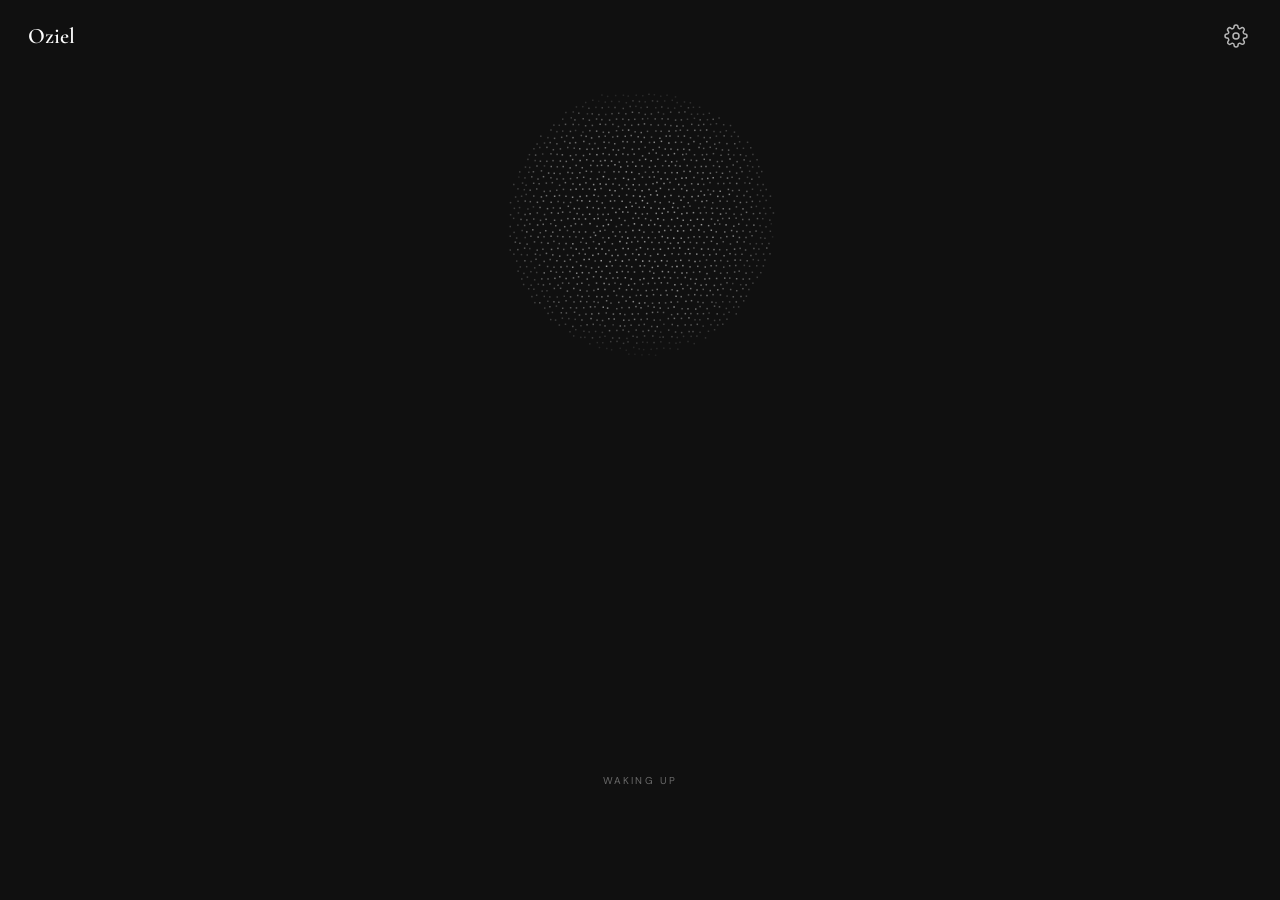
==== commit 5e8e01e0: "Wake word, voice sleep, silence gate, and an orb that follows the voice - wake word "Oziel", fully l" ====
--- a/oziel/ui/app.html
+++ b/oziel/ui/app.html
@@ -222,9 +222,11 @@
 /* ============================================================
    the orb — a flat field of dots, the way the design draws it:
    an unordered dot matrix, densest in the middle, dissolving at
-   the rim. it never spins. at rest it breathes slowly. a shock
-   flings every dot along its own private line, mostly outward,
-   and one spring per dot pulls it home, so the disc re-forms.
+   the rim. it never spins. at rest it breathes slowly. when a
+   voice plays, the field follows it: loudness is how far dots
+   fly, pitch is where — low tones stir the core, high tones the
+   rim — and each syllable's attack lands as a burst. one spring
+   per dot pulls it home, so every pause shows the crisp field.
    ============================================================ */
 const cvs = $("orb"), ctx = cvs.getContext("2d");
 const SIZE = 300, R = 126, LV = 10;
@@ -255,6 +257,7 @@
       // flung outward, but every dot keeps its own angle: no clean ring
       fx: Math.cos(th) * 0.65 + Math.cos(a) * m,
       fy: Math.sin(th) * 0.65 + Math.sin(a) * m,
+      r: rr,                                      // where pitch finds it
       base: (1 - 0.62 * Math.pow(rr, 3)) * (0.74 + 0.26 * Math.random()),
       d: 0, v: 0,                                 // displacement + velocity
       sz: 1.5,
@@ -265,14 +268,16 @@
 }
 
 // gap = ms between shocks (0 = no shocks, only the breath), s = how hard
-// each lands, pu = how deep the slow pulse goes. speaking is paced so the
-// cycle reads: scatter, re-form, a beat of crisp field, again.
+// each lands, pu = how deep the slow pulse goes. listening and speaking
+// have no shocks of their own: the voice moves them (see voiceIn). the
+// gap there is only a fallback if voice frames stop arriving mid-reply.
 const MOOD = {
   idle:       { e: 0.06, b: 0.64, gap: 0,    s: 0,    pu: 0.055 },
   connecting: { e: 0.20, b: 0.62, gap: 1200, s: 0.45, pu: 0.050 },
-  listening:  { e: 0.34, b: 0.92, gap: 2200, s: 0.5,  pu: 0.045 },
-  speaking:   { e: 1.00, b: 1.00, gap: 950,  s: 1.8,  pu: 0.030 },
+  listening:  { e: 0.30, b: 0.92, gap: 0,    s: 0,    pu: 0.045 },
+  speaking:   { e: 0.70, b: 1.00, gap: 950,  s: 1.4,  pu: 0.030 },
   muted:      { e: 0.07, b: 0.44, gap: 0,    s: 0,    pu: 0.040 },
+  asleep:     { e: 0.05, b: 0.40, gap: 0,    s: 0,    pu: 0.065 },
   dim:        { e: 0.06, b: 0.50, gap: 0,    s: 0,    pu: 0.050 },
 };
 let mood = "idle", energy = 0.06, energyT = 0.06;
@@ -283,6 +288,31 @@
 function orb(state) {
   mood = MOOD[state] ? state : "idle";
   energyT = MOOD[mood].e; brightT = MOOD[mood].b; pulseT = MOOD[mood].pu;
+}
+
+// the voice, frame by frame (~30/s while Oziel talks, ~10/s from your mic)
+let vLevel = 0, vLevelT = 0, vBand = 0.5, vBandT = 0.5, vAt = 0, vPrev = 0;
+let fMean = 160, fVar = 900;           // this voice's pitch, learned as it talks
+function voiceIn(e) {
+  const oz = e.who === "oz";
+  vLevelT = Math.min(1, e.a * (oz ? 2.2 : 2.8));
+  if (e.f > 0) {
+    // the voice's own range, not a fixed one: deep Charon and bright Puck
+    // both sweep the whole disc
+    fMean += (e.f - fMean) * 0.04;
+    fVar += ((e.f - fMean) ** 2 - fVar) * 0.04;
+    const z = (e.f - fMean) / (2.2 * Math.sqrt(Math.max(fVar, 100)));
+    vBandT = Math.min(1, Math.max(0, 0.5 + z));
+  }
+  // a syllable's attack: the level jumps, the field takes a hit there
+  if (vLevelT - vPrev > 0.16) burst(vBandT, (oz ? 0.9 : 0.45) * vLevelT);
+  vPrev = vLevelT; vAt = performance.now();
+}
+function burst(band, strength) {
+  for (const p of dots) {
+    const w = Math.exp(-((p.r - (0.08 + 0.86 * band)) ** 2) / 0.05);
+    p.v += strength * (0.35 + 0.65 * w) * (0.5 + 0.5 * Math.random());
+  }
 }
 
 function impulse(strength) {
@@ -316,8 +346,16 @@
   pulseAmp += (pulseT - pulseAmp) * Math.min(1, dt * 2.0);
   accentAmt += ((mood === "listening" ? 1 : 0) - accentAmt) * Math.min(1, dt * 2.2);
 
+  // no fresh frame for 150ms = the voice paused: let the field settle
+  if (now - vAt > 150) vLevelT = 0;
+  vLevel += (vLevelT - vLevel) * Math.min(1, dt * (vLevelT > vLevel ? 18 : 7));
+  vBand += (vBandT - vBand) * Math.min(1, dt * 9);
+  const voiced = now - vAt < 400;
+  const ring = 0.08 + 0.86 * vBand;
+  const tint = mood === "listening" ? 1 : 0;
+
   const gap = MOOD[mood].gap;
-  if (gap && now > nextBurst) {
+  if (gap && !voiced && now > nextBurst) {
     impulse(MOOD[mood].s);
     nextBurst = now + gap * (0.7 + Math.random() * 0.6);
   }
@@ -329,7 +367,10 @@
   for (const b of buckets) for (const list of b) list.length = 0;
 
   for (const p of dots) {
-    // one spring per dot: the shock scatters, this brings it home
+    // the voice pushes hardest on the ring its pitch sits at
+    const w = Math.exp(-((p.r - ring) ** 2) / 0.03);
+    p.v += vLevel * (1.2 + 7.5 * w) * dt * 6;
+    // one spring per dot: the voice scatters, this brings it home
     p.v += -32 * p.d * dt;
     p.v *= Math.exp(-4.2 * dt);
     p.d += p.v * dt;
@@ -346,10 +387,12 @@
     const acc = ((p.tw + clock * 0.035) % 1) < 0.3 * accentAmt;
     // a dot thins out as it flies, so a burst reads as spray
     let a = p.base * twinkle * bright * glow * (1 - 0.8 * Math.max(0, p.d));
-    if (acc) a = Math.min(1, a * 1.3);
+    a *= 1 + 0.45 * vLevel * w;                    // the singing ring glows
+    const acc2 = acc || (tint && w * vLevel > 0.35);
+    if (acc2) a = Math.min(1, a * 1.3);
     if (a < 0.06) continue;
     const lv = Math.min(LV - 1, Math.max(0, Math.round(a * LV) - 1));
-    buckets[acc ? 1 : 0][lv].push(px, py, p.sz);
+    buckets[acc2 ? 1 : 0][lv].push(px, py, p.sz);
   }
 
   ctx.clearRect(0, 0, SIZE, SIZE);
@@ -428,9 +471,8 @@
 }
 
 /* ---------- the live session (this IS the app) ---------- */
-let liveOn = false, muted = false, fails = 0, phase = "setup";
+let liveOn = false, fails = 0, phase = "setup";
 let liveYou = "", liveOz = "", lastYou = "", lastOz = "";
-let lastPoke = 0;
 
 function renderLive() {
   if (liveYou || liveOz) lines(liveYou, liveOz);
@@ -439,18 +481,25 @@
 function liveWord(word) { stat((phase === "setup" ? "setup · " : "live · ") + word); }
 function livePills() {
   pills([
-    [muted ? "Unmute" : "Mute", async () => {
-      muted = !muted;
-      await api().set_muted(muted);
-      if (muted) { orb("muted"); liveWord("muted — I can't hear you"); }
-      else { orb("listening"); liveWord("listening"); }
-      livePills();
-    }],
+    ["Mute", () => goSleep()],
     ["End", () => endLive()],
   ]);
 }
-async function goLive() {
-  liveOn = true; muted = false;
+// asleep: the socket is closed; only the local wake word listens
+function asleep(canWake) {
+  liveOn = false;
+  orb("asleep");
+  stat(canWake ? "asleep \u00b7 say \u201cOziel\u201d" : "asleep \u00b7 tap wake");
+  lines("", canWake ? "Say my name when you need me." : "Tap wake when you need me.", true);
+  pills([["Wake", () => { fails = 0; goLive("wake"); }], ["End", () => endLive()]]);
+}
+async function goSleep() {
+  liveOn = false;                     // the coming "closed" must not reconnect
+  const r = await api().sleep();
+  asleep(r.can_wake);
+}
+async function goLive(reason) {
+  liveOn = true;
   liveYou = liveOz = "";
   $("keybox").hidden = true;
   $("home").classList.remove("keying");
@@ -459,7 +508,7 @@
   const s = await api().get_state();
   phase = s.setup_complete ? "live" : "setup";
   renderLive();
-  const r = await api().start_live();
+  const r = await api().start_live(reason || null);
   if (!r.ok) { liveOn = false; showFailed(r.error); }
 }
 function showFailed(msg) {
@@ -475,26 +524,24 @@
 }
 
 window.liveEvent = e => {
+  if (e.type === "wake") { fails = 0; goLive("wake"); return; }
   if (e.type === "setup") {
-    const said = { name: "name saved", voice: "voice set",
-                   phrase: "go-phrase set", done: "setup complete" }[e.step];
+    const said = { name: "name saved", voice: "voice set", phrase: "go-phrase set",
+                   wake: "wake word learned", done: "setup complete" }[e.step];
     if (e.step === "done") phase = "live";
     if (said) flash(said);
     return;
   }
   if (!liveOn) return;
+  if (e.type === "voice") { if (mood === "listening" || mood === "speaking") voiceIn(e); return; }
+  if (e.type === "sleep") { asleep(e.can_wake); return; }
   if (e.type === "state") {
     fails = 0;
-    if (e.value === "listening") {
-      if (muted) { orb("muted"); liveWord("muted — I can't hear you"); }
-      else { orb("listening"); liveWord("listening"); }
-    } else if (e.value === "speaking") { orb("speaking"); liveWord("speaking"); }
+    if (e.value === "listening") { orb("listening"); liveWord("listening"); }
+    else if (e.value === "speaking") { orb("speaking"); liveWord("speaking"); }
     else { orb("connecting"); stat("connecting"); }
   } else if (e.type === "you") {
     liveYou = e.text; renderLive();
-    if (mood === "listening" && performance.now() - lastPoke > 320) {
-      lastPoke = performance.now(); impulse(0.3);   // your voice stirs the dots
-    }
   } else if (e.type === "oziel") { liveOz = e.text; renderLive(); }
   else if (e.type === "turn") {
     if (liveYou || liveOz) { lastYou = liveYou; lastOz = liveOz; }
@@ -553,8 +600,9 @@
 window.addEventListener("pywebviewready", async () => {
   const s = await api().get_state();
   phase = s.setup_complete ? "live" : "setup";
-  if (s.has_key) goLive();
-  else stepKey();
+  if (!s.has_key) stepKey();
+  else if (s.setup_complete && s.wake_enrolled) goSleep();
+  else goLive();
 });
 </script>
 </body>
